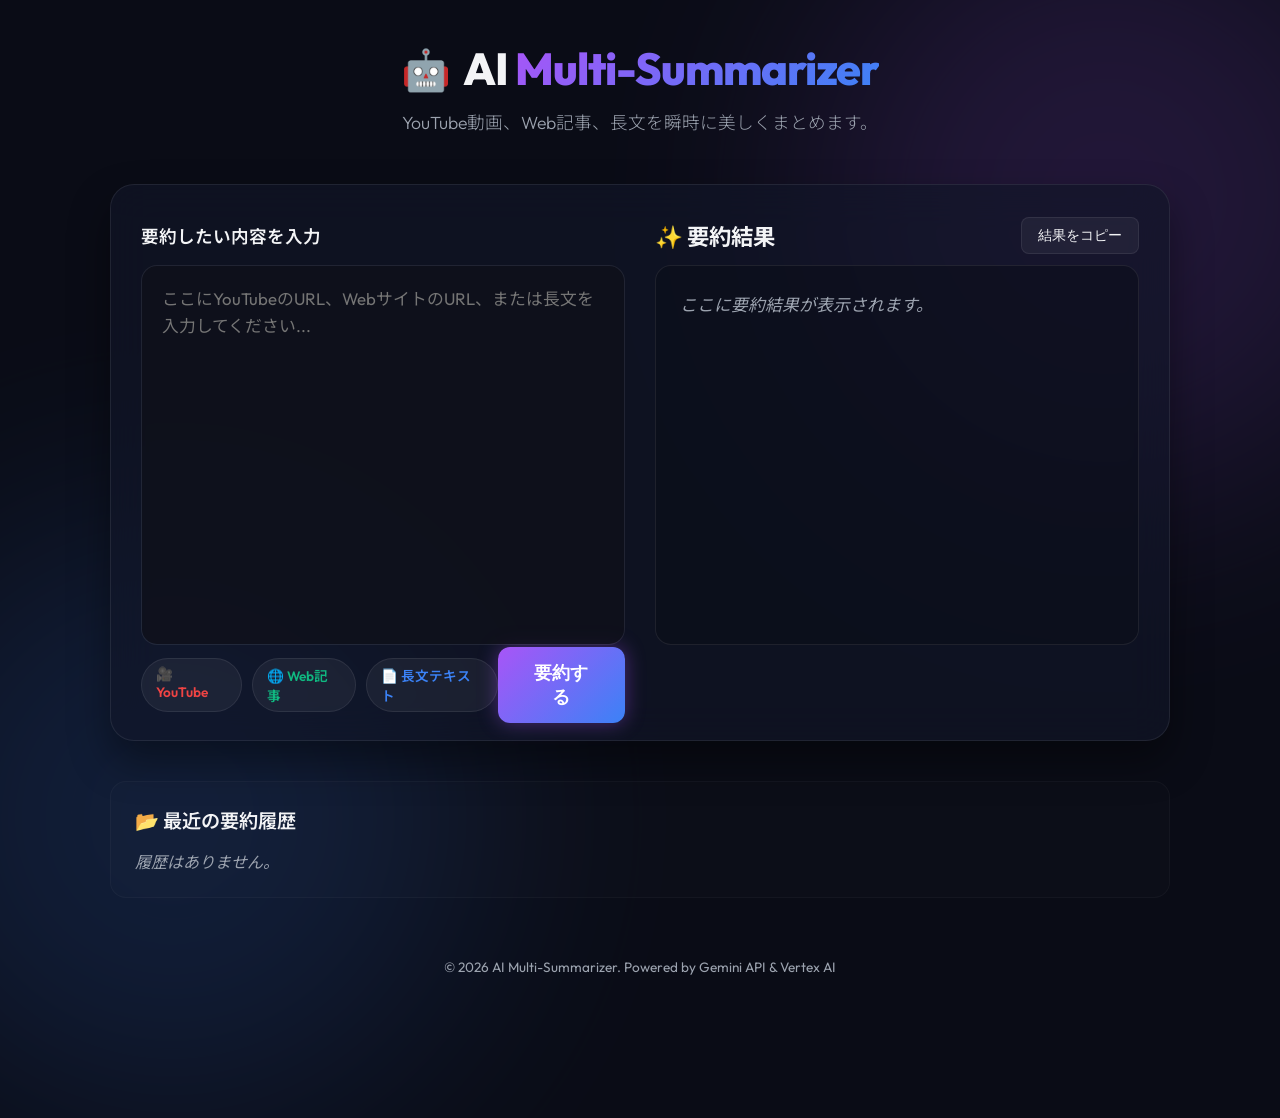
==== templates/index.html @ 9ffaaf73 "Initial commit with SEO and deploy configs" ====
<!DOCTYPE html>
<html lang="ja">
<head>
    <meta charset="UTF-8">
    <meta name="viewport" content="width=device-width, initial-scale=1.0">
    
    <!-- === 基本のSEO対策 === -->
    <title>AI Multi-Summarizer | 無料でYouTube動画やWeb記事をAI要約</title>
    <meta name="description" content="Gemini APIを利用した超高速・高精度のAI要約ツール。長いYouTube動画の字幕、ウェブ記事の本文、長文テキストを瞬時に箇条書きで日本語要約します。制限なしで無料利用可能。">
    <meta name="keywords" content="AI要約, YouTube要約, ウェブサイト要約, 無料AI, Gemini API, 文字起こし要約, テキストまとめ">
    <meta name="robots" content="index, follow">
    <link rel="canonical" href="https://your-app-name.onrender.com">

    <!-- === OGP設定 (SNSでシェアした時の見た目) === -->
    <meta property="og:title" content="AI Multi-Summarizer | 無料でYouTube動画やWeb記事をAI要約">
    <meta property="og:description" content="YouTube動画の字幕やブログ記事を瞬時に箇条書き要約！最新AI搭載の無料マルチ要約ツール。">
    <meta property="og:type" content="website">
    <meta property="og:url" content="https://your-app-name.onrender.com">
    <meta property="og:image" content="https://your-app-name.onrender.com/static/images/ogp-image.png">
    <meta property="og:site_name" content="AI Multi-Summarizer">
    <meta name="twitter:card" content="summary_large_image">

    <!-- === 構造化データ (Google検索エンジン向け) === -->
    <script type="application/ld+json">
    {
      "@context": "https://schema.org",
      "@type": "WebApplication",
      "name": "AI Multi-Summarizer",
      "description": "YouTube動画やWeb記事、長文テキストを日本語で高精度に要約するAIツール",
      "applicationCategory": "UtilityApplication",
      "operatingSystem": "All",
      "browserRequirements": "Requires JavaScript. Requires HTML5.",
      "genre": "AI, Summary Tool",
      "offers": {
        "@type": "Offer",
        "price": "0",
        "priceCurrency": "JPY"
      }
    }
    </script>

    <!-- Google FontsのOutfitフォントをインポート -->
    <link href="https://fonts.googleapis.com/css2?family=Outfit:wght@300;400;600;800&family=Noto+Sans+JP:wght@300;400;700&display=swap" rel="stylesheet">
    <!-- CSSファイルの紐付け -->
    <link rel="stylesheet" href="/static/css/style.css">
</head>
<body>
    <div class="background-glow bg-glow-1"></div>
    <div class="background-glow bg-glow-2"></div>

    <div class="container">
        <!-- ヘッダー -->
        <header>
            <div class="logo">
                <span class="logo-icon">🤖</span>
                <h1>AI <span class="gradient-text">Multi-Summarizer</span></h1>
            </div>
            <p class="subtitle">YouTube動画、Web記事、長文を瞬時に美しくまとめます。</p>
        </header>

        <!-- メインコンテンツ (物理的にズレない行分離グリッドレイアウト) -->
        <main class="main-card">
            <div class="app-layout">
                <!-- 1行目: ヘッダー部分 (左右のタイトル) -->
                <div class="layout-row headers-row">
                    <div class="layout-col left-col">
                        <label for="input-content" class="section-label">要約したい内容を入力</label>
                    </div>
                    <div class="layout-col right-col">
                        <div class="result-header">
                            <h2>✨ 要約結果</h2>
                            <button id="copy-btn" class="secondary-button">結果をコピー</button>
                        </div>
                    </div>
                </div>

                <!-- 2行目: メインコンテンツ (左右の枠) -->
                <div class="layout-row content-row">
                    <!-- 左カラム: 入力エリア -->
                    <div class="layout-col left-col">
                        <div class="textarea-wrapper">
                            <textarea id="input-content" placeholder="ここにYouTubeのURL、WebサイトのURL、または長文を入力してください..."></textarea>
                        </div>
                        
                        <div class="controls">
                            <div class="supported-badges">
                                <span class="badge youtube">🎥 YouTube</span>
                                <span class="badge web">🌐 Web記事</span>
                                <span class="badge text">📄 長文テキスト</span>
                            </div>
                            <button id="submit-btn" class="glow-button">
                                <span class="button-text">要約する</span>
                            </button>
                        </div>
                    </div>

                    <!-- 右カラム: 要約結果 -->
                    <div id="result-panel" class="layout-col right-col">
                        <div id="result-content" class="result-content">
                            <p class="placeholder-text">ここに要約結果が表示されます。</p>
                        </div>
                    </div>
                </div>
            </div>
        </main>

        <!-- 要約履歴エリア -->
        <section class="history-section">
            <h3>📂 最近の要約履歴</h3>
            <div id="history-list" class="history-list">
                <p class="no-history">履歴はありません。</p>
            </div>
        </section>

        <!-- フッター -->
        <footer>
            <p>&copy; 2026 AI Multi-Summarizer. Powered by Gemini API & Vertex AI</p>
        </footer>
    </div>

    <!-- JSファイルの紐付け -->
    <script src="/static/js/main.js"></script>
</body>
</html>
---- static/css/style.css ----
/* ============================================================
   AI Multi-Summarizer - style.css (Premium Dark UI)
   ============================================================ */

:root {
    --bg-dark: #0a0c16;
    --card-bg: rgba(18, 22, 41, 0.65);
    --border-color: rgba(255, 255, 255, 0.08);
    --text-primary: #f3f4f6;
    --text-secondary: #9ca3af;
    --primary-glow: linear-gradient(135deg, #a855f7 0%, #3b82f6 100%);
    --youtube-color: #ef4444;
    --web-color: #10b981;
    --text-color: #3b82f6;
}

* {
    box-sizing: border-box;
    margin: 0;
    padding: 0;
}

body {
    background-color: var(--bg-dark);
    color: var(--text-primary);
    font-family: 'Outfit', 'Noto Sans JP', sans-serif;
    min-height: 100vh;
    overflow-x: hidden;
    position: relative;
}

/* 宇宙のような光のオーラ（背景グロー） */
.background-glow {
    position: absolute;
    width: 600px;
    height: 600px;
    border-radius: 50%;
    filter: blur(120px);
    opacity: 0.15;
    z-index: -1;
    pointer-events: none;
}

.bg-glow-1 {
    background: #a855f7;
    top: -10%;
    right: -10%;
}

.bg-glow-2 {
    background: #3b82f6;
    bottom: -10%;
    left: -10%;
}

.container {
    max-width: 1100px;
    margin: 0 auto;
    padding: 40px 20px;
    display: flex;
    flex-direction: column;
    gap: 40px;
    min-height: 100vh;
}

/* ヘッダー */
header {
    text-align: center;
    margin-bottom: 10px;
}

.logo {
    display: flex;
    align-items: center;
    justify-content: center;
    gap: 12px;
    margin-bottom: 12px;
}

.logo-icon {
    font-size: 2.5rem;
}

.logo h1 {
    font-size: 2.8rem;
    font-weight: 800;
    letter-spacing: -1px;
}

.gradient-text {
    background: var(--primary-glow);
    -webkit-background-clip: text;
    -webkit-text-fill-color: transparent;
}

.subtitle {
    color: var(--text-secondary);
    font-size: 1.1rem;
    font-weight: 300;
}

/* メインのガラスモルフィズムカード */
.main-card {
    background: var(--card-bg);
    border: 1px solid var(--border-color);
    border-radius: 24px;
    padding: 30px;
    backdrop-filter: blur(20px);
    box-shadow: 0 20px 40px rgba(0, 0, 0, 0.4);
}

/* 行分離グリッドレイアウト */
.app-layout {
    display: flex;
    flex-direction: column;
    width: 100%;
    gap: 0;
}

.layout-row {
    display: flex;
    gap: 30px;
    width: 100%;
}

.headers-row {
    margin-bottom: 10px;
}

.layout-col {
    flex: 1;
    min-width: 0;
}

/* 左右の見出し（タイトル）の高さを完全に揃える */
.section-label, .result-header {
    height: 40px;
    display: flex;
    align-items: center;
    margin: 0;
}

.result-header {
    justify-content: space-between;
}

.result-header h2 {
    margin: 0; /* ブラウザ標準の余計な余白をリセット */
    padding: 0;
    font-size: 1.25rem;
    font-weight: 700;
}

.section-label {
    font-size: 1.1rem;
    font-weight: 600;
    color: var(--text-primary);
}

.textarea-wrapper {
    height: 380px; /* 入力枠の高さを固定 */
    display: flex;
    position: relative;
    border-radius: 16px;
    padding: 1px;
    background: var(--border-color);
    transition: background 0.3s;
}

.textarea-wrapper:focus-within {
    background: var(--primary-glow);
}

textarea {
    width: 100%;
    height: 100%;
    background: rgba(10, 12, 22, 0.8);
    border: none;
    border-radius: 15px;
    padding: 20px;
    color: var(--text-primary);
    font-family: inherit;
    font-size: 1.05rem;
    line-height: 1.6;
    resize: none;
    outline: none;
}

/* 操作パネル (入力枠のすぐ下 - ボタンの位置を右下に完全固定) */
.controls {
    display: flex;
    justify-content: space-between;
    align-items: center;
    flex-wrap: nowrap; /* 絶対に折り返さない */
    margin-top: 15px;
    height: 50px;
}

/* 右側結果枠内の埋め込みローダー */
.embedded-loader {
    display: flex;
    align-items: center;
    justify-content: center;
    gap: 15px;
    height: 100%;
    color: var(--text-secondary);
    font-style: italic;
}

/* モバイル環境（画面幅800px以下）のレイアウト調整 */
@media (max-width: 800px) {
    .layout-row {
        flex-direction: column;
        gap: 0;
    }
    
    .headers-row {
        display: none; /* スマホではヘッダー行を非表示にしてスッキリさせる */
    }
    
    .textarea-wrapper, .result-content {
        height: 280px !important; /* スマホではコンパクトに */
    }
    
    .controls {
        flex-wrap: wrap; /* スマホのみ折り返しOKにする */
        height: auto;
        margin-bottom: 20px;
    }
}

.supported-badges {
    display: flex;
    gap: 10px;
}

.badge {
    padding: 6px 14px;
    border-radius: 50px;
    font-size: 0.85rem;
    font-weight: 600;
    background: rgba(255, 255, 255, 0.05);
    border: 1px solid var(--border-color);
}

.badge.youtube { color: var(--youtube-color); }
.badge.web { color: var(--web-color); }
.badge.text { color: var(--text-color); }

/* 発光するグラデーションボタン */
.glow-button {
    background: var(--primary-glow);
    color: white;
    border: none;
    border-radius: 12px;
    padding: 14px 28px;
    font-size: 1.1rem;
    font-weight: 600;
    cursor: pointer;
    transition: transform 0.2s, box-shadow 0.2s;
    box-shadow: 0 0 20px rgba(168, 85, 247, 0.4);
    display: flex;
    align-items: center;
    gap: 10px;
}

.glow-button:hover {
    transform: translateY(-2px);
    box-shadow: 0 0 30px rgba(168, 85, 247, 0.6);
}

.glow-button:active {
    transform: translateY(0);
}

/* ボタンが無効化（要約中）されたときのスタイル */
.glow-button:disabled {
    opacity: 0.5; /* 半透明にする */
    cursor: not-allowed; /* 禁止マークのカーソルにする */
    transform: none !important; /* ホバーで動かさない */
    box-shadow: none !important; /* 光らせない */
}

/* ローディング表示用のスピナー */
.loading-spinner {
    display: none;
    width: 20px;
    height: 20px;
    border: 3px solid rgba(255, 255, 255, 0.3);
    border-top-color: white;
    border-radius: 50%;
    animation: spin 1s infinite linear;
}

@keyframes spin {
    to { transform: rotate(360deg); }
}

/* ステータス（読み込み中）パネル */
.status-panel {
    display: flex;
    align-items: center;
    gap: 15px;
    background: rgba(255, 255, 255, 0.02);
    border: 1px dashed var(--border-color);
    padding: 16px 20px;
    border-radius: 12px;
}

.pulse-loader {
    width: 12px;
    height: 12px;
    background-color: #3b82f6;
    border-radius: 50%;
    animation: pulse 1.5s infinite ease-in-out;
}

@keyframes pulse {
    0%, 100% { transform: scale(0.6); opacity: 0.4; }
    50% { transform: scale(1.2); opacity: 1; }
}

/* 結果パネル */
.result-panel {
    display: flex;
    flex-direction: column;
    gap: 20px;
    animation: fadeIn 0.5s ease-out;
}

@keyframes fadeIn {
    from { opacity: 0; transform: translateY(10px); }
    to { opacity: 1; transform: translateY(0); }
}

.result-header {
    display: flex;
    justify-content: space-between;
    align-items: center;
}

.result-header h2 {
    font-size: 1.4rem;
    font-weight: 700;
}

.secondary-button {
    background: rgba(255, 255, 255, 0.05);
    border: 1px solid var(--border-color);
    color: var(--text-primary);
    padding: 8px 16px;
    border-radius: 8px;
    cursor: pointer;
    font-size: 0.9rem;
    transition: background 0.2s;
}

.secondary-button:hover {
    background: rgba(255, 255, 255, 0.1);
}

.result-content {
    height: 380px; /* 入力枠(380px)と高さを完全に揃える */
    overflow-y: auto; /* はみ出たらスクロールバーを出す */
    background: rgba(10, 12, 22, 0.5);
    border: 1px solid var(--border-color);
    border-radius: 16px;
    padding: 24px;
    font-size: 1.05rem;
    line-height: 1.8;
    color: #e5e7eb;
}

.placeholder-text {
    color: var(--text-secondary);
    font-style: italic;
}

/* スクロールバーを美しくカスタマイズ (Chrome, Safari用) */
.result-content::-webkit-scrollbar {
    width: 6px;
}

.result-content::-webkit-scrollbar-track {
    background: rgba(10, 12, 22, 0.2);
    border-radius: 10px;
}

.result-content::-webkit-scrollbar-thumb {
    background: rgba(255, 255, 255, 0.1);
    border-radius: 10px;
}

.result-content::-webkit-scrollbar-thumb:hover {
    background: rgba(255, 255, 255, 0.2);
}

/* マークダウン表示の簡易スタイル調整 */
.result-content h1, .result-content h2, .result-content h3 {
    margin-top: 15px;
    margin-bottom: 10px;
}
.result-content ul, .result-content ol {
    margin-left: 20px;
    margin-bottom: 15px;
}
.result-content li {
    margin-bottom: 8px;
}

/* 履歴セクション */
.history-section {
    background: rgba(255, 255, 255, 0.01);
    border: 1px solid rgba(255, 255, 255, 0.03);
    border-radius: 16px;
    padding: 24px;
}

.history-section h3 {
    font-size: 1.2rem;
    font-weight: 600;
    margin-bottom: 15px;
}

.history-list {
    display: flex;
    flex-direction: column;
    gap: 12px;
}

.history-item {
    background: rgba(255, 255, 255, 0.03);
    border: 1px solid var(--border-color);
    border-radius: 10px;
    padding: 12px 18px;
    font-size: 0.95rem;
    cursor: pointer;
    transition: background 0.2s;
}

.history-item:hover {
    background: rgba(255, 255, 255, 0.07);
}

.no-history {
    color: var(--text-secondary);
    font-style: italic;
}

/* フッター */
footer {
    text-align: center;
    color: var(--text-secondary);
    font-size: 0.85rem;
    margin-top: 20px;
}

.hidden {
    display: none !important;
}
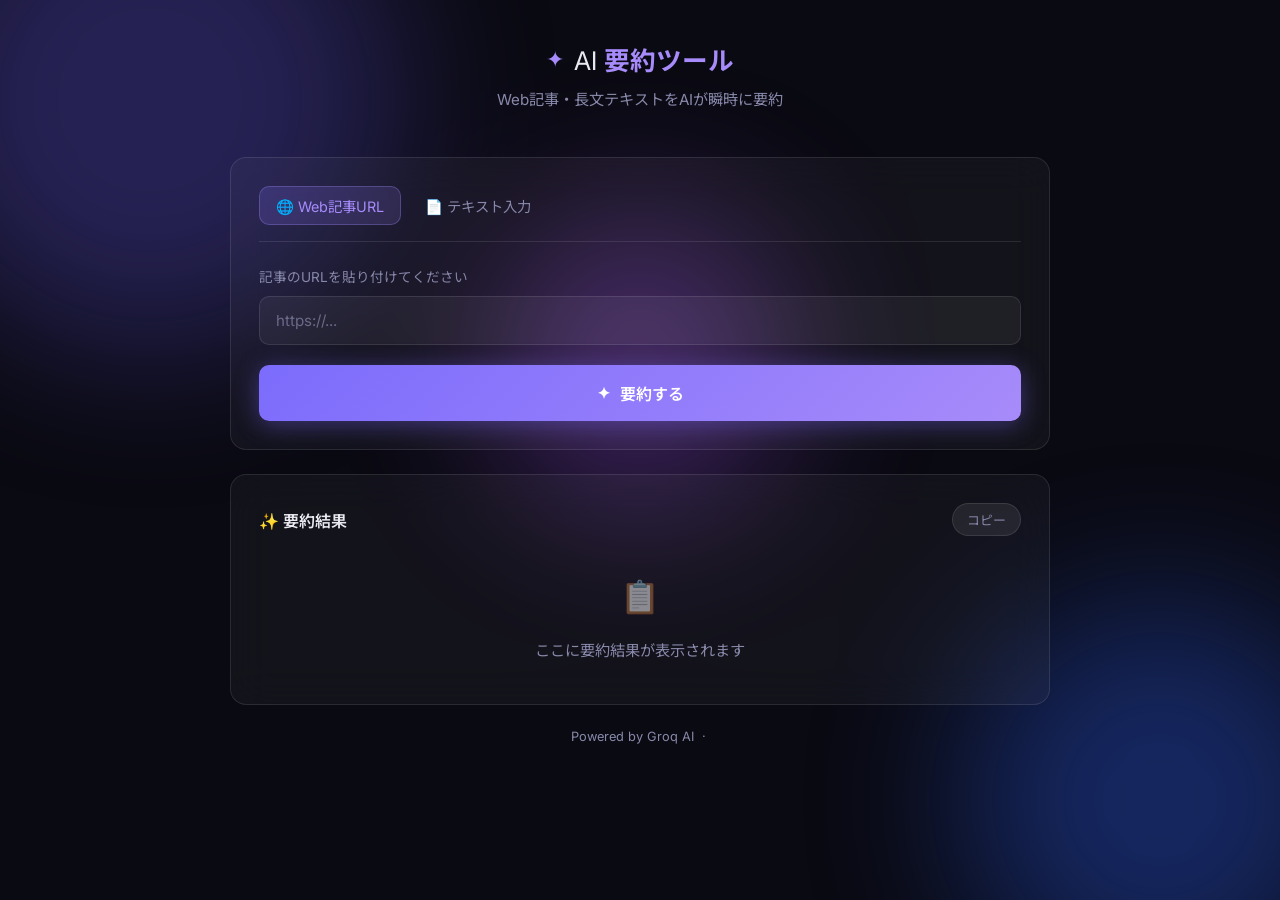
==== commit 90e6cd91: "新UIに刷新：YouTube削除、Web記事+テキスト入力の2機能に絞る" ====
--- a/templates/index.html
+++ b/templates/index.html
@@ -1,124 +1,87 @@
 <!DOCTYPE html>
 <html lang="ja">
 <head>
-    <meta charset="UTF-8">
-    <meta name="viewport" content="width=device-width, initial-scale=1.0">
-    
-    <!-- === 基本のSEO対策 === -->
-    <title>AI Multi-Summarizer | 無料でYouTube動画やWeb記事をAI要約</title>
-    <meta name="description" content="Gemini APIを利用した超高速・高精度のAI要約ツール。長いYouTube動画の字幕、ウェブ記事の本文、長文テキストを瞬時に箇条書きで日本語要約します。制限なしで無料利用可能。">
-    <meta name="keywords" content="AI要約, YouTube要約, ウェブサイト要約, 無料AI, Gemini API, 文字起こし要約, テキストまとめ">
-    <meta name="robots" content="index, follow">
-    <link rel="canonical" href="https://your-app-name.onrender.com">
-
-    <!-- === OGP設定 (SNSでシェアした時の見た目) === -->
-    <meta property="og:title" content="AI Multi-Summarizer | 無料でYouTube動画やWeb記事をAI要約">
-    <meta property="og:description" content="YouTube動画の字幕やブログ記事を瞬時に箇条書き要約！最新AI搭載の無料マルチ要約ツール。">
-    <meta property="og:type" content="website">
-    <meta property="og:url" content="https://your-app-name.onrender.com">
-    <meta property="og:image" content="https://your-app-name.onrender.com/static/images/ogp-image.png">
-    <meta property="og:site_name" content="AI Multi-Summarizer">
-    <meta name="twitter:card" content="summary_large_image">
-
-    <!-- === 構造化データ (Google検索エンジン向け) === -->
-    <script type="application/ld+json">
-    {
-      "@context": "https://schema.org",
-      "@type": "WebApplication",
-      "name": "AI Multi-Summarizer",
-      "description": "YouTube動画やWeb記事、長文テキストを日本語で高精度に要約するAIツール",
-      "applicationCategory": "UtilityApplication",
-      "operatingSystem": "All",
-      "browserRequirements": "Requires JavaScript. Requires HTML5.",
-      "genre": "AI, Summary Tool",
-      "offers": {
-        "@type": "Offer",
-        "price": "0",
-        "priceCurrency": "JPY"
-      }
-    }
-    </script>
-
-    <!-- Google FontsのOutfitフォントをインポート -->
-    <link href="https://fonts.googleapis.com/css2?family=Outfit:wght@300;400;600;800&family=Noto+Sans+JP:wght@300;400;700&display=swap" rel="stylesheet">
-    <!-- CSSファイルの紐付け -->
-    <link rel="stylesheet" href="/static/css/style.css">
+  <meta charset="UTF-8">
+  <meta name="viewport" content="width=device-width, initial-scale=1.0">
+  <title>AI 要約ツール | Web記事・長文を瞬時に要約</title>
+  <meta name="description" content="AIが長い記事やテキストを瞬時に日本語で要約します。Web記事のURLを貼るだけ、または長文テキストを入力するだけで要約完了。">
+  <link rel="preconnect" href="https://fonts.googleapis.com">
+  <link href="https://fonts.googleapis.com/css2?family=Noto+Sans+JP:wght@300;400;700&family=Inter:wght@300;400;600;700&display=swap" rel="stylesheet">
+  <link rel="stylesheet" href="/static/css/style.css">
 </head>
 <body>
-    <div class="background-glow bg-glow-1"></div>
-    <div class="background-glow bg-glow-2"></div>
+  <div class="bg-orbs">
+    <div class="orb orb-1"></div>
+    <div class="orb orb-2"></div>
+    <div class="orb orb-3"></div>
+  </div>
 
-    <div class="container">
-        <!-- ヘッダー -->
-        <header>
-            <div class="logo">
-                <span class="logo-icon">🤖</span>
-                <h1>AI <span class="gradient-text">Multi-Summarizer</span></h1>
-            </div>
-            <p class="subtitle">YouTube動画、Web記事、長文を瞬時に美しくまとめます。</p>
-        </header>
+  <div class="wrapper">
+    <header class="header">
+      <div class="logo">
+        <span class="logo-icon">✦</span>
+        <span class="logo-text">AI <strong>要約ツール</strong></span>
+      </div>
+      <p class="tagline">Web記事・長文テキストをAIが瞬時に要約</p>
+    </header>
 
-        <!-- メインコンテンツ (物理的にズレない行分離グリッドレイアウト) -->
-        <main class="main-card">
-            <div class="app-layout">
-                <!-- 1行目: ヘッダー部分 (左右のタイトル) -->
-                <div class="layout-row headers-row">
-                    <div class="layout-col left-col">
-                        <label for="input-content" class="section-label">要約したい内容を入力</label>
-                    </div>
-                    <div class="layout-col right-col">
-                        <div class="result-header">
-                            <h2>✨ 要約結果</h2>
-                            <button id="copy-btn" class="secondary-button">結果をコピー</button>
-                        </div>
-                    </div>
-                </div>
+    <main class="main">
+      <div class="card input-card">
+        <div class="tabs">
+          <button class="tab active" data-tab="url">🌐 Web記事URL</button>
+          <button class="tab" data-tab="text">📄 テキスト入力</button>
+        </div>
 
-                <!-- 2行目: メインコンテンツ (左右の枠) -->
-                <div class="layout-row content-row">
-                    <!-- 左カラム: 入力エリア -->
-                    <div class="layout-col left-col">
-                        <div class="textarea-wrapper">
-                            <textarea id="input-content" placeholder="ここにYouTubeのURL、WebサイトのURL、または長文を入力してください..."></textarea>
-                        </div>
-                        
-                        <div class="controls">
-                            <div class="supported-badges">
-                                <span class="badge youtube">🎥 YouTube</span>
-                                <span class="badge web">🌐 Web記事</span>
-                                <span class="badge text">📄 長文テキスト</span>
-                            </div>
-                            <button id="submit-btn" class="glow-button">
-                                <span class="button-text">要約する</span>
-                            </button>
-                        </div>
-                    </div>
+        <div class="tab-panel active" id="panel-url">
+          <div class="input-group">
+            <label class="input-label">記事のURLを貼り付けてください</label>
+            <input
+              type="url"
+              id="url-input"
+              class="text-input"
+              placeholder="https://..."
+              autocomplete="off"
+            >
+          </div>
+        </div>
 
-                    <!-- 右カラム: 要約結果 -->
-                    <div id="result-panel" class="layout-col right-col">
-                        <div id="result-content" class="result-content">
-                            <p class="placeholder-text">ここに要約結果が表示されます。</p>
-                        </div>
-                    </div>
-                </div>
-            </div>
-        </main>
+        <div class="tab-panel" id="panel-text">
+          <div class="input-group">
+            <label class="input-label">要約したいテキストを入力してください</label>
+            <textarea
+              id="text-input"
+              class="text-input textarea"
+              placeholder="ここに長文テキストを貼り付けてください..."
+              rows="8"
+            ></textarea>
+          </div>
+        </div>
 
-        <!-- 要約履歴エリア -->
-        <section class="history-section">
-            <h3>📂 最近の要約履歴</h3>
-            <div id="history-list" class="history-list">
-                <p class="no-history">履歴はありません。</p>
-            </div>
-        </section>
+        <button class="summarize-btn" id="summarize-btn">
+          <span class="btn-icon">✦</span>
+          <span class="btn-text">要約する</span>
+        </button>
+      </div>
 
-        <!-- フッター -->
-        <footer>
-            <p>&copy; 2026 AI Multi-Summarizer. Powered by Gemini API & Vertex AI</p>
-        </footer>
-    </div>
+      <div class="card result-card" id="result-card">
+        <div class="result-header">
+          <h2 class="result-title">✨ 要約結果</h2>
+          <button class="copy-btn" id="copy-btn">コピー</button>
+        </div>
+        <div class="result-body" id="result-body">
+          <div class="placeholder">
+            <div class="placeholder-icon">📋</div>
+            <p>ここに要約結果が表示されます</p>
+          </div>
+        </div>
+      </div>
+    </main>
 
-    <!-- JSファイルの紐付け -->
-    <script src="/static/js/main.js"></script>
+    <footer class="footer">
+      <p>Powered by Groq AI &nbsp;·&nbsp; <span id="char-count"></span></p>
+    </footer>
+  </div>
+
+  <script src="/static/js/main.js"></script>
 </body>
 </html>
--- a/static/css/style.css
+++ b/static/css/style.css
@@ -1,460 +1,212 @@
-/* ============================================================
-   AI Multi-Summarizer - style.css (Premium Dark UI)
-   ============================================================ */
+/* ==============================================
+   AI要約ツール - style.css
+   ============================================== */
+
+*, *::before, *::after { box-sizing: border-box; margin: 0; padding: 0; }
 
 :root {
-    --bg-dark: #0a0c16;
-    --card-bg: rgba(18, 22, 41, 0.65);
-    --border-color: rgba(255, 255, 255, 0.08);
-    --text-primary: #f3f4f6;
-    --text-secondary: #9ca3af;
-    --primary-glow: linear-gradient(135deg, #a855f7 0%, #3b82f6 100%);
-    --youtube-color: #ef4444;
-    --web-color: #10b981;
-    --text-color: #3b82f6;
-}
-
-* {
-    box-sizing: border-box;
-    margin: 0;
-    padding: 0;
-}
-
+  --bg:        #0a0a12;
+  --surface:   rgba(255,255,255,0.04);
+  --surface-h: rgba(255,255,255,0.08);
+  --border:    rgba(255,255,255,0.1);
+  --accent:    #7c6cfc;
+  --accent2:   #a78bfa;
+  --text:      #e8e8f0;
+  --text-muted:#8888aa;
+  --success:   #34d399;
+  --radius:    16px;
+  --radius-sm: 10px;
+}
+
+html { font-size: 16px; }
 body {
-    background-color: var(--bg-dark);
-    color: var(--text-primary);
-    font-family: 'Outfit', 'Noto Sans JP', sans-serif;
-    min-height: 100vh;
-    overflow-x: hidden;
-    position: relative;
-}
-
-/* 宇宙のような光のオーラ（背景グロー） */
-.background-glow {
-    position: absolute;
-    width: 600px;
-    height: 600px;
-    border-radius: 50%;
-    filter: blur(120px);
-    opacity: 0.15;
-    z-index: -1;
-    pointer-events: none;
-}
-
-.bg-glow-1 {
-    background: #a855f7;
-    top: -10%;
-    right: -10%;
-}
-
-.bg-glow-2 {
-    background: #3b82f6;
-    bottom: -10%;
-    left: -10%;
-}
-
-.container {
-    max-width: 1100px;
-    margin: 0 auto;
-    padding: 40px 20px;
-    display: flex;
-    flex-direction: column;
-    gap: 40px;
-    min-height: 100vh;
-}
-
-/* ヘッダー */
-header {
-    text-align: center;
-    margin-bottom: 10px;
-}
-
+  font-family: 'Inter', 'Noto Sans JP', sans-serif;
+  background: var(--bg);
+  color: var(--text);
+  min-height: 100vh;
+  overflow-x: hidden;
+}
+
+/* --- Background orbs --- */
+.bg-orbs { position: fixed; inset: 0; pointer-events: none; z-index: 0; overflow: hidden; }
+.orb {
+  position: absolute;
+  border-radius: 50%;
+  filter: blur(80px);
+  opacity: 0.35;
+  animation: drift 12s ease-in-out infinite alternate;
+}
+.orb-1 { width: 500px; height: 500px; background: #5b4fcf; top: -150px; left: -100px; animation-duration: 14s; }
+.orb-2 { width: 400px; height: 400px; background: #2d5ff5; bottom: -100px; right: -80px; animation-duration: 18s; animation-delay: -5s; }
+.orb-3 { width: 300px; height: 300px; background: #a855f7; top: 40%; left: 50%; transform: translate(-50%,-50%); animation-duration: 10s; animation-delay: -2s; }
+@keyframes drift { from { transform: translate(0,0); } to { transform: translate(30px, 20px); } }
+
+/* --- Layout --- */
+.wrapper {
+  position: relative; z-index: 1;
+  max-width: 860px;
+  margin: 0 auto;
+  padding: 40px 20px 60px;
+}
+
+/* --- Header --- */
+.header { text-align: center; margin-bottom: 48px; }
 .logo {
-    display: flex;
-    align-items: center;
-    justify-content: center;
-    gap: 12px;
-    margin-bottom: 12px;
-}
-
-.logo-icon {
-    font-size: 2.5rem;
-}
-
-.logo h1 {
-    font-size: 2.8rem;
-    font-weight: 800;
-    letter-spacing: -1px;
-}
-
-.gradient-text {
-    background: var(--primary-glow);
-    -webkit-background-clip: text;
-    -webkit-text-fill-color: transparent;
-}
-
-.subtitle {
-    color: var(--text-secondary);
-    font-size: 1.1rem;
-    font-weight: 300;
-}
-
-/* メインのガラスモルフィズムカード */
-.main-card {
-    background: var(--card-bg);
-    border: 1px solid var(--border-color);
-    border-radius: 24px;
-    padding: 30px;
-    backdrop-filter: blur(20px);
-    box-shadow: 0 20px 40px rgba(0, 0, 0, 0.4);
-}
-
-/* 行分離グリッドレイアウト */
-.app-layout {
-    display: flex;
-    flex-direction: column;
-    width: 100%;
-    gap: 0;
-}
-
-.layout-row {
-    display: flex;
-    gap: 30px;
-    width: 100%;
-}
-
-.headers-row {
-    margin-bottom: 10px;
-}
-
-.layout-col {
-    flex: 1;
-    min-width: 0;
-}
-
-/* 左右の見出し（タイトル）の高さを完全に揃える */
-.section-label, .result-header {
-    height: 40px;
-    display: flex;
-    align-items: center;
-    margin: 0;
-}
-
+  display: inline-flex; align-items: center; gap: 10px;
+  font-size: 1.6rem; margin-bottom: 10px;
+}
+.logo-icon { color: var(--accent2); font-size: 1.4rem; animation: pulse 3s ease-in-out infinite; }
+@keyframes pulse { 0%,100%{opacity:1;} 50%{opacity:0.6;} }
+.logo-text strong { color: var(--accent2); }
+.tagline { color: var(--text-muted); font-size: 0.95rem; }
+
+/* --- Cards --- */
+.card {
+  background: var(--surface);
+  border: 1px solid var(--border);
+  border-radius: var(--radius);
+  padding: 28px;
+  margin-bottom: 24px;
+  backdrop-filter: blur(20px);
+  -webkit-backdrop-filter: blur(20px);
+  transition: border-color 0.3s;
+}
+.card:hover { border-color: rgba(255,255,255,0.18); }
+
+/* --- Tabs --- */
+.tabs {
+  display: flex; gap: 8px;
+  margin-bottom: 24px;
+  border-bottom: 1px solid var(--border);
+  padding-bottom: 16px;
+}
+.tab {
+  background: none; border: none; cursor: pointer;
+  color: var(--text-muted);
+  font-size: 0.9rem; font-family: inherit;
+  padding: 8px 16px;
+  border-radius: var(--radius-sm);
+  transition: all 0.2s;
+}
+.tab:hover { background: var(--surface-h); color: var(--text); }
+.tab.active {
+  background: linear-gradient(135deg, rgba(124,108,252,0.2), rgba(167,139,250,0.15));
+  color: var(--accent2);
+  border: 1px solid rgba(167,139,250,0.3);
+}
+
+/* --- Tab panels --- */
+.tab-panel { display: none; }
+.tab-panel.active { display: block; }
+
+/* --- Inputs --- */
+.input-label {
+  display: block; font-size: 0.85rem;
+  color: var(--text-muted); margin-bottom: 10px;
+}
+.text-input {
+  width: 100%; padding: 14px 16px;
+  background: rgba(255,255,255,0.05);
+  border: 1px solid var(--border);
+  border-radius: var(--radius-sm);
+  color: var(--text);
+  font-family: inherit; font-size: 0.95rem;
+  outline: none; transition: border-color 0.2s, box-shadow 0.2s;
+}
+.text-input:focus {
+  border-color: var(--accent);
+  box-shadow: 0 0 0 3px rgba(124,108,252,0.15);
+}
+.text-input::placeholder { color: var(--text-muted); opacity: 0.7; }
+.textarea { resize: vertical; min-height: 180px; line-height: 1.6; }
+
+/* --- Summarize button --- */
+.summarize-btn {
+  width: 100%; margin-top: 20px;
+  display: flex; align-items: center; justify-content: center; gap: 10px;
+  padding: 16px 24px;
+  background: linear-gradient(135deg, var(--accent), var(--accent2));
+  border: none; border-radius: var(--radius-sm);
+  color: #fff; font-family: inherit; font-size: 1rem; font-weight: 600;
+  cursor: pointer;
+  box-shadow: 0 4px 24px rgba(124,108,252,0.4);
+  transition: all 0.25s;
+}
+.summarize-btn:hover:not(:disabled) {
+  transform: translateY(-2px);
+  box-shadow: 0 8px 32px rgba(124,108,252,0.5);
+}
+.summarize-btn:active:not(:disabled) { transform: translateY(0); }
+.summarize-btn:disabled { opacity: 0.6; cursor: not-allowed; transform: none; }
+.btn-icon { font-size: 1rem; }
+
+/* --- Result card --- */
 .result-header {
-    justify-content: space-between;
-}
-
-.result-header h2 {
-    margin: 0; /* ブラウザ標準の余計な余白をリセット */
-    padding: 0;
-    font-size: 1.25rem;
-    font-weight: 700;
-}
-
-.section-label {
-    font-size: 1.1rem;
-    font-weight: 600;
-    color: var(--text-primary);
-}
-
-.textarea-wrapper {
-    height: 380px; /* 入力枠の高さを固定 */
-    display: flex;
-    position: relative;
-    border-radius: 16px;
-    padding: 1px;
-    background: var(--border-color);
-    transition: background 0.3s;
-}
-
-.textarea-wrapper:focus-within {
-    background: var(--primary-glow);
-}
-
-textarea {
-    width: 100%;
-    height: 100%;
-    background: rgba(10, 12, 22, 0.8);
-    border: none;
-    border-radius: 15px;
-    padding: 20px;
-    color: var(--text-primary);
-    font-family: inherit;
-    font-size: 1.05rem;
-    line-height: 1.6;
-    resize: none;
-    outline: none;
-}
-
-/* 操作パネル (入力枠のすぐ下 - ボタンの位置を右下に完全固定) */
-.controls {
-    display: flex;
-    justify-content: space-between;
-    align-items: center;
-    flex-wrap: nowrap; /* 絶対に折り返さない */
-    margin-top: 15px;
-    height: 50px;
-}
-
-/* 右側結果枠内の埋め込みローダー */
-.embedded-loader {
-    display: flex;
-    align-items: center;
-    justify-content: center;
-    gap: 15px;
-    height: 100%;
-    color: var(--text-secondary);
-    font-style: italic;
-}
-
-/* モバイル環境（画面幅800px以下）のレイアウト調整 */
-@media (max-width: 800px) {
-    .layout-row {
-        flex-direction: column;
-        gap: 0;
-    }
-    
-    .headers-row {
-        display: none; /* スマホではヘッダー行を非表示にしてスッキリさせる */
-    }
-    
-    .textarea-wrapper, .result-content {
-        height: 280px !important; /* スマホではコンパクトに */
-    }
-    
-    .controls {
-        flex-wrap: wrap; /* スマホのみ折り返しOKにする */
-        height: auto;
-        margin-bottom: 20px;
-    }
-}
-
-.supported-badges {
-    display: flex;
-    gap: 10px;
-}
-
-.badge {
-    padding: 6px 14px;
-    border-radius: 50px;
-    font-size: 0.85rem;
-    font-weight: 600;
-    background: rgba(255, 255, 255, 0.05);
-    border: 1px solid var(--border-color);
-}
-
-.badge.youtube { color: var(--youtube-color); }
-.badge.web { color: var(--web-color); }
-.badge.text { color: var(--text-color); }
-
-/* 発光するグラデーションボタン */
-.glow-button {
-    background: var(--primary-glow);
-    color: white;
-    border: none;
-    border-radius: 12px;
-    padding: 14px 28px;
-    font-size: 1.1rem;
-    font-weight: 600;
-    cursor: pointer;
-    transition: transform 0.2s, box-shadow 0.2s;
-    box-shadow: 0 0 20px rgba(168, 85, 247, 0.4);
-    display: flex;
-    align-items: center;
-    gap: 10px;
-}
-
-.glow-button:hover {
-    transform: translateY(-2px);
-    box-shadow: 0 0 30px rgba(168, 85, 247, 0.6);
-}
-
-.glow-button:active {
-    transform: translateY(0);
-}
-
-/* ボタンが無効化（要約中）されたときのスタイル */
-.glow-button:disabled {
-    opacity: 0.5; /* 半透明にする */
-    cursor: not-allowed; /* 禁止マークのカーソルにする */
-    transform: none !important; /* ホバーで動かさない */
-    box-shadow: none !important; /* 光らせない */
-}
-
-/* ローディング表示用のスピナー */
-.loading-spinner {
-    display: none;
-    width: 20px;
-    height: 20px;
-    border: 3px solid rgba(255, 255, 255, 0.3);
-    border-top-color: white;
-    border-radius: 50%;
-    animation: spin 1s infinite linear;
-}
-
-@keyframes spin {
-    to { transform: rotate(360deg); }
-}
-
-/* ステータス（読み込み中）パネル */
-.status-panel {
-    display: flex;
-    align-items: center;
-    gap: 15px;
-    background: rgba(255, 255, 255, 0.02);
-    border: 1px dashed var(--border-color);
-    padding: 16px 20px;
-    border-radius: 12px;
-}
-
-.pulse-loader {
-    width: 12px;
-    height: 12px;
-    background-color: #3b82f6;
-    border-radius: 50%;
-    animation: pulse 1.5s infinite ease-in-out;
-}
-
-@keyframes pulse {
-    0%, 100% { transform: scale(0.6); opacity: 0.4; }
-    50% { transform: scale(1.2); opacity: 1; }
-}
-
-/* 結果パネル */
-.result-panel {
-    display: flex;
-    flex-direction: column;
-    gap: 20px;
-    animation: fadeIn 0.5s ease-out;
-}
-
-@keyframes fadeIn {
-    from { opacity: 0; transform: translateY(10px); }
-    to { opacity: 1; transform: translateY(0); }
-}
-
-.result-header {
-    display: flex;
-    justify-content: space-between;
-    align-items: center;
-}
-
-.result-header h2 {
-    font-size: 1.4rem;
-    font-weight: 700;
-}
-
-.secondary-button {
-    background: rgba(255, 255, 255, 0.05);
-    border: 1px solid var(--border-color);
-    color: var(--text-primary);
-    padding: 8px 16px;
-    border-radius: 8px;
-    cursor: pointer;
-    font-size: 0.9rem;
-    transition: background 0.2s;
-}
-
-.secondary-button:hover {
-    background: rgba(255, 255, 255, 0.1);
-}
-
-.result-content {
-    height: 380px; /* 入力枠(380px)と高さを完全に揃える */
-    overflow-y: auto; /* はみ出たらスクロールバーを出す */
-    background: rgba(10, 12, 22, 0.5);
-    border: 1px solid var(--border-color);
-    border-radius: 16px;
-    padding: 24px;
-    font-size: 1.05rem;
-    line-height: 1.8;
-    color: #e5e7eb;
-}
-
-.placeholder-text {
-    color: var(--text-secondary);
-    font-style: italic;
-}
-
-/* スクロールバーを美しくカスタマイズ (Chrome, Safari用) */
-.result-content::-webkit-scrollbar {
-    width: 6px;
-}
-
-.result-content::-webkit-scrollbar-track {
-    background: rgba(10, 12, 22, 0.2);
-    border-radius: 10px;
-}
-
-.result-content::-webkit-scrollbar-thumb {
-    background: rgba(255, 255, 255, 0.1);
-    border-radius: 10px;
-}
-
-.result-content::-webkit-scrollbar-thumb:hover {
-    background: rgba(255, 255, 255, 0.2);
-}
-
-/* マークダウン表示の簡易スタイル調整 */
+  display: flex; align-items: center; justify-content: space-between;
+  margin-bottom: 20px;
+}
+.result-title { font-size: 1rem; font-weight: 600; }
+.copy-btn {
+  background: var(--surface-h); border: 1px solid var(--border);
+  color: var(--text-muted); font-family: inherit; font-size: 0.8rem;
+  padding: 6px 14px; border-radius: 20px; cursor: pointer;
+  transition: all 0.2s;
+}
+.copy-btn:hover { color: var(--text); border-color: rgba(255,255,255,0.25); }
+
+.result-body {
+  line-height: 1.8; font-size: 0.95rem; color: var(--text);
+  min-height: 120px;
+}
+
+/* Placeholder */
+.placeholder {
+  display: flex; flex-direction: column; align-items: center;
+  justify-content: center; gap: 12px;
+  min-height: 120px; color: var(--text-muted);
+}
+.placeholder-icon { font-size: 2rem; opacity: 0.5; }
+
+/* Loading */
+.loading-state {
+  display: flex; flex-direction: column; align-items: center;
+  gap: 16px; min-height: 120px; justify-content: center;
+}
+.spinner {
+  width: 36px; height: 36px;
+  border: 3px solid rgba(255,255,255,0.1);
+  border-top-color: var(--accent2);
+  border-radius: 50%;
+  animation: spin 0.9s linear infinite;
+}
+@keyframes spin { to { transform: rotate(360deg); } }
+.loading-msg { color: var(--text-muted); font-size: 0.9rem; }
+
+/* Error */
+.error-msg {
+  color: #f87171; background: rgba(248,113,113,0.08);
+  border: 1px solid rgba(248,113,113,0.2);
+  border-radius: var(--radius-sm); padding: 14px 16px;
+  font-size: 0.9rem; line-height: 1.6;
+}
+
+/* Result content formatting */
 .result-content h1, .result-content h2, .result-content h3 {
-    margin-top: 15px;
-    margin-bottom: 10px;
-}
-.result-content ul, .result-content ol {
-    margin-left: 20px;
-    margin-bottom: 15px;
-}
-.result-content li {
-    margin-bottom: 8px;
-}
-
-/* 履歴セクション */
-.history-section {
-    background: rgba(255, 255, 255, 0.01);
-    border: 1px solid rgba(255, 255, 255, 0.03);
-    border-radius: 16px;
-    padding: 24px;
-}
-
-.history-section h3 {
-    font-size: 1.2rem;
-    font-weight: 600;
-    margin-bottom: 15px;
-}
-
-.history-list {
-    display: flex;
-    flex-direction: column;
-    gap: 12px;
-}
-
-.history-item {
-    background: rgba(255, 255, 255, 0.03);
-    border: 1px solid var(--border-color);
-    border-radius: 10px;
-    padding: 12px 18px;
-    font-size: 0.95rem;
-    cursor: pointer;
-    transition: background 0.2s;
-}
-
-.history-item:hover {
-    background: rgba(255, 255, 255, 0.07);
-}
-
-.no-history {
-    color: var(--text-secondary);
-    font-style: italic;
-}
-
-/* フッター */
-footer {
-    text-align: center;
-    color: var(--text-secondary);
-    font-size: 0.85rem;
-    margin-top: 20px;
-}
-
-.hidden {
-    display: none !important;
-}
+  color: var(--accent2); margin: 16px 0 8px;
+}
+.result-content strong { color: #c4b5fd; }
+.result-content ul { padding-left: 20px; margin: 8px 0; }
+.result-content li { margin: 4px 0; }
+
+/* --- Footer --- */
+.footer {
+  text-align: center; color: var(--text-muted);
+  font-size: 0.8rem; margin-top: 12px;
+}
+
+/* --- Responsive --- */
+@media (max-width: 600px) {
+  .wrapper { padding: 24px 16px 40px; }
+  .card { padding: 20px; }
+  .tabs { flex-wrap: wrap; }
+}
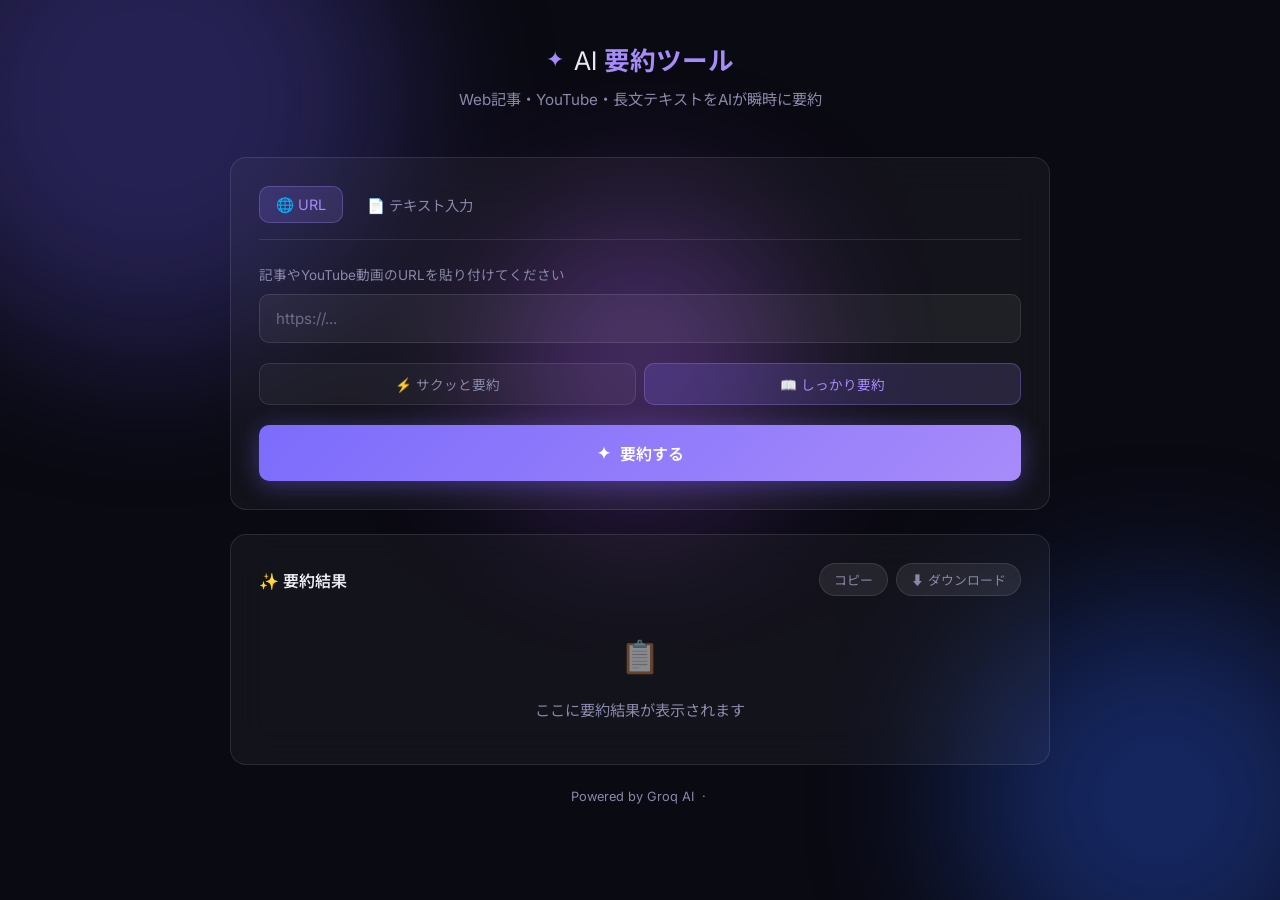
==== commit 8428fa03: "YouTube要約対応・PWAホーム画面アイコン・レート制限対策を追加 - 字幕優先、なければGroq Whisperで音声から文字起こし（1時間超の動画にも対応） - 非同期ジョブ+ポーリングで実際" ====
--- a/templates/index.html
+++ b/templates/index.html
@@ -3,8 +3,20 @@
 <head>
   <meta charset="UTF-8">
   <meta name="viewport" content="width=device-width, initial-scale=1.0">
-  <title>AI 要約ツール | Web記事・長文を瞬時に要約</title>
-  <meta name="description" content="AIが長い記事やテキストを瞬時に日本語で要約します。Web記事のURLを貼るだけ、または長文テキストを入力するだけで要約完了。">
+  <title>AI 要約ツール | Web記事・YouTube・長文を瞬時に要約</title>
+  <meta name="description" content="AIが長い記事やYouTube動画、長文テキストを瞬時に日本語で要約します。URLを貼るだけ、または長文テキストを入力するだけで要約完了。">
+
+  <!-- PWA / ホーム画面アイコン -->
+  <link rel="manifest" href="/static/manifest.json">
+  <meta name="theme-color" content="#0a0a12">
+  <link rel="icon" type="image/png" sizes="32x32" href="/static/icons/favicon-32.png">
+  <link rel="icon" type="image/png" sizes="16x16" href="/static/icons/favicon-16.png">
+  <link rel="apple-touch-icon" href="/static/icons/apple-touch-icon.png">
+  <meta name="apple-mobile-web-app-capable" content="yes">
+  <meta name="apple-mobile-web-app-status-bar-style" content="black-translucent">
+  <meta name="apple-mobile-web-app-title" content="AI要約">
+  <meta name="mobile-web-app-capable" content="yes">
+
   <link rel="preconnect" href="https://fonts.googleapis.com">
   <link href="https://fonts.googleapis.com/css2?family=Noto+Sans+JP:wght@300;400;700&family=Inter:wght@300;400;600;700&display=swap" rel="stylesheet">
   <link rel="stylesheet" href="/static/css/style.css">
@@ -22,19 +34,19 @@
         <span class="logo-icon">✦</span>
         <span class="logo-text">AI <strong>要約ツール</strong></span>
       </div>
-      <p class="tagline">Web記事・長文テキストをAIが瞬時に要約</p>
+      <p class="tagline">Web記事・YouTube・長文テキストをAIが瞬時に要約</p>
     </header>
 
     <main class="main">
       <div class="card input-card">
         <div class="tabs">
-          <button class="tab active" data-tab="url">🌐 Web記事URL</button>
+          <button class="tab active" data-tab="url">🌐 URL</button>
           <button class="tab" data-tab="text">📄 テキスト入力</button>
         </div>
 
         <div class="tab-panel active" id="panel-url">
           <div class="input-group">
-            <label class="input-label">記事のURLを貼り付けてください</label>
+            <label class="input-label">記事やYouTube動画のURLを貼り付けてください</label>
             <input
               type="url"
               id="url-input"
@@ -42,6 +54,13 @@
               placeholder="https://..."
               autocomplete="off"
             >
+          </div>
+          <div class="yt-preview" id="yt-preview" hidden>
+            <img id="yt-thumb" class="yt-thumb" alt="動画サムネイル">
+            <div class="yt-info">
+              <span class="yt-badge">▶ YouTube</span>
+              <p class="yt-title" id="yt-title"></p>
+            </div>
           </div>
         </div>
 
@@ -57,6 +76,11 @@
           </div>
         </div>
 
+        <div class="style-toggle" role="group" aria-label="要約の詳しさ">
+          <button type="button" class="style-btn" data-style="concise">⚡ サクッと要約</button>
+          <button type="button" class="style-btn active" data-style="detailed">📖 しっかり要約</button>
+        </div>
+
         <button class="summarize-btn" id="summarize-btn">
           <span class="btn-icon">✦</span>
           <span class="btn-text">要約する</span>
@@ -66,7 +90,10 @@
       <div class="card result-card" id="result-card">
         <div class="result-header">
           <h2 class="result-title">✨ 要約結果</h2>
-          <button class="copy-btn" id="copy-btn">コピー</button>
+          <div class="result-actions">
+            <button class="copy-btn" id="copy-btn">コピー</button>
+            <button class="download-btn" id="download-btn">⬇ ダウンロード</button>
+          </div>
         </div>
         <div class="result-body" id="result-body">
           <div class="placeholder">
--- a/static/css/style.css
+++ b/static/css/style.css
@@ -120,6 +120,50 @@
 .text-input::placeholder { color: var(--text-muted); opacity: 0.7; }
 .textarea { resize: vertical; min-height: 180px; line-height: 1.6; }
 
+/* --- YouTube preview --- */
+.yt-preview[hidden] { display: none; }
+.yt-preview {
+  display: flex; align-items: center; gap: 14px;
+  margin-top: 14px; padding: 10px;
+  background: rgba(255,255,255,0.05);
+  border: 1px solid var(--border);
+  border-radius: var(--radius-sm);
+  animation: fadeIn 0.25s ease;
+}
+@keyframes fadeIn { from { opacity: 0; transform: translateY(-4px); } to { opacity: 1; transform: translateY(0); } }
+.yt-thumb { width: 96px; height: 54px; object-fit: cover; border-radius: 6px; flex-shrink: 0; background: #000; }
+.yt-info { min-width: 0; }
+.yt-badge {
+  display: inline-block; font-size: 0.7rem; font-weight: 600;
+  color: #ff6b6b; background: rgba(255,107,107,0.12);
+  padding: 2px 8px; border-radius: 20px; margin-bottom: 4px;
+}
+.yt-title {
+  font-size: 0.85rem; color: var(--text);
+  overflow: hidden; text-overflow: ellipsis;
+  display: -webkit-box; -webkit-line-clamp: 2; -webkit-box-orient: vertical;
+}
+
+/* --- Style toggle --- */
+.style-toggle {
+  display: flex; gap: 8px; margin-top: 20px;
+}
+.style-btn {
+  flex: 1; padding: 10px 14px;
+  background: rgba(255,255,255,0.04);
+  border: 1px solid var(--border);
+  border-radius: var(--radius-sm);
+  color: var(--text-muted);
+  font-family: inherit; font-size: 0.85rem;
+  cursor: pointer; transition: all 0.2s;
+}
+.style-btn:hover { color: var(--text); border-color: rgba(255,255,255,0.25); }
+.style-btn.active {
+  background: linear-gradient(135deg, rgba(124,108,252,0.2), rgba(167,139,250,0.15));
+  color: var(--accent2);
+  border-color: rgba(167,139,250,0.3);
+}
+
 /* --- Summarize button --- */
 .summarize-btn {
   width: 100%; margin-top: 20px;
@@ -146,13 +190,14 @@
   margin-bottom: 20px;
 }
 .result-title { font-size: 1rem; font-weight: 600; }
-.copy-btn {
+.result-actions { display: flex; gap: 8px; }
+.copy-btn, .download-btn {
   background: var(--surface-h); border: 1px solid var(--border);
   color: var(--text-muted); font-family: inherit; font-size: 0.8rem;
   padding: 6px 14px; border-radius: 20px; cursor: pointer;
   transition: all 0.2s;
 }
-.copy-btn:hover { color: var(--text); border-color: rgba(255,255,255,0.25); }
+.copy-btn:hover, .download-btn:hover { color: var(--text); border-color: rgba(255,255,255,0.25); }
 
 .result-body {
   line-height: 1.8; font-size: 0.95rem; color: var(--text);
@@ -209,4 +254,7 @@
   .wrapper { padding: 24px 16px 40px; }
   .card { padding: 20px; }
   .tabs { flex-wrap: wrap; }
-}
+  .style-toggle { flex-direction: column; }
+  .yt-thumb { width: 72px; height: 40px; }
+  .result-header { flex-wrap: wrap; gap: 10px; }
+}
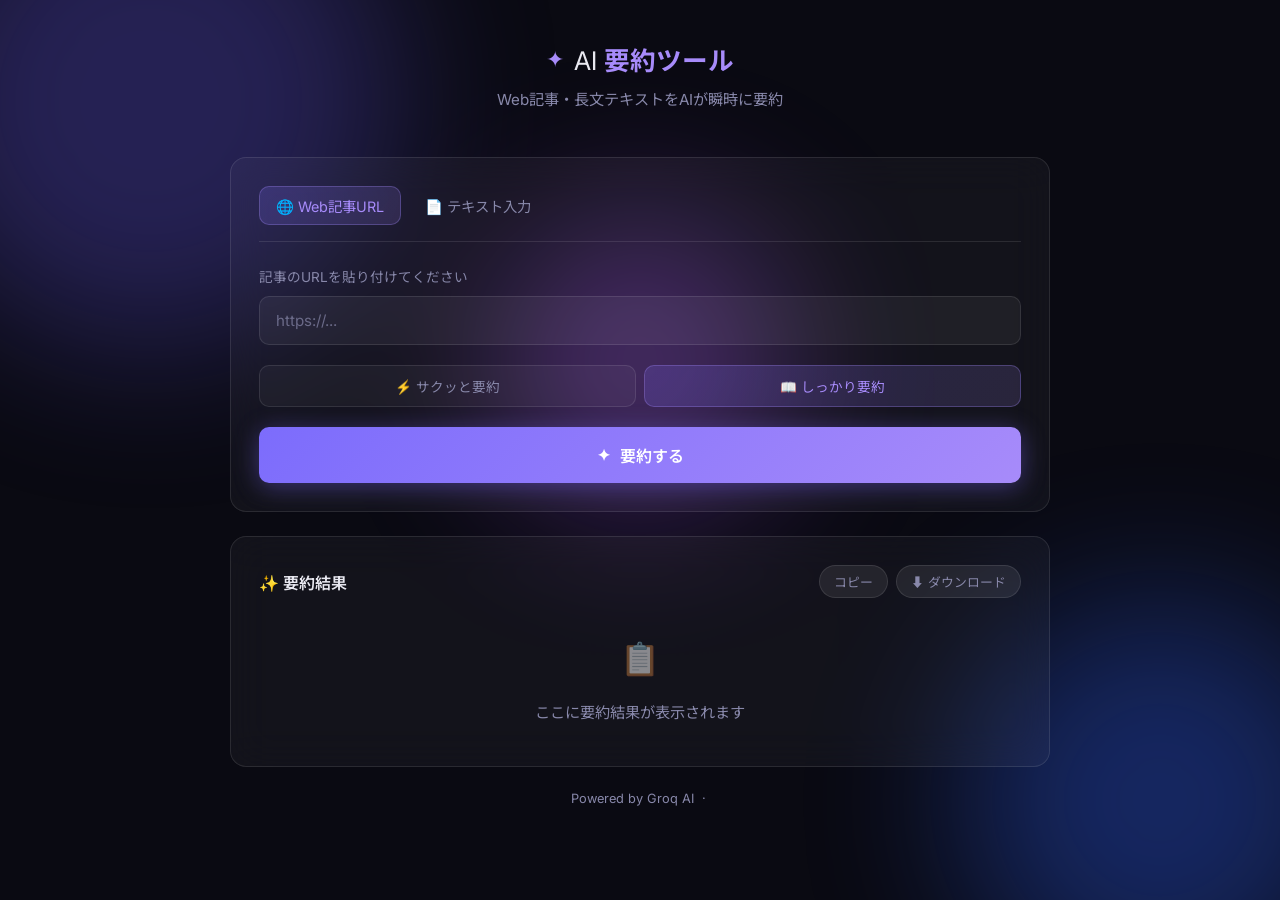
==== commit d8d3453f: "YouTube要約機能をUIから非表示化（RenderのIPがブロックされ動作しないため） RenderのサーバーIPがYouTube側からブロックされ、字幕・音声のどちらも 取得できないことが判明。" ====
--- a/templates/index.html
+++ b/templates/index.html
@@ -3,8 +3,8 @@
 <head>
   <meta charset="UTF-8">
   <meta name="viewport" content="width=device-width, initial-scale=1.0">
-  <title>AI 要約ツール | Web記事・YouTube・長文を瞬時に要約</title>
-  <meta name="description" content="AIが長い記事やYouTube動画、長文テキストを瞬時に日本語で要約します。URLを貼るだけ、または長文テキストを入力するだけで要約完了。">
+  <title>AI 要約ツール | Web記事・長文を瞬時に要約</title>
+  <meta name="description" content="AIが長い記事やテキストを瞬時に日本語で要約します。Web記事のURLを貼るだけ、または長文テキストを入力するだけで要約完了。">
 
   <!-- PWA / ホーム画面アイコン -->
   <link rel="manifest" href="/static/manifest.json">
@@ -34,19 +34,19 @@
         <span class="logo-icon">✦</span>
         <span class="logo-text">AI <strong>要約ツール</strong></span>
       </div>
-      <p class="tagline">Web記事・YouTube・長文テキストをAIが瞬時に要約</p>
+      <p class="tagline">Web記事・長文テキストをAIが瞬時に要約</p>
     </header>
 
     <main class="main">
       <div class="card input-card">
         <div class="tabs">
-          <button class="tab active" data-tab="url">🌐 URL</button>
+          <button class="tab active" data-tab="url">🌐 Web記事URL</button>
           <button class="tab" data-tab="text">📄 テキスト入力</button>
         </div>
 
         <div class="tab-panel active" id="panel-url">
           <div class="input-group">
-            <label class="input-label">記事やYouTube動画のURLを貼り付けてください</label>
+            <label class="input-label">記事のURLを貼り付けてください</label>
             <input
               type="url"
               id="url-input"
@@ -54,13 +54,6 @@
               placeholder="https://..."
               autocomplete="off"
             >
-          </div>
-          <div class="yt-preview" id="yt-preview" hidden>
-            <img id="yt-thumb" class="yt-thumb" alt="動画サムネイル">
-            <div class="yt-info">
-              <span class="yt-badge">▶ YouTube</span>
-              <p class="yt-title" id="yt-title"></p>
-            </div>
           </div>
         </div>
 
--- a/static/css/style.css
+++ b/static/css/style.css
@@ -120,30 +120,6 @@
 .text-input::placeholder { color: var(--text-muted); opacity: 0.7; }
 .textarea { resize: vertical; min-height: 180px; line-height: 1.6; }
 
-/* --- YouTube preview --- */
-.yt-preview[hidden] { display: none; }
-.yt-preview {
-  display: flex; align-items: center; gap: 14px;
-  margin-top: 14px; padding: 10px;
-  background: rgba(255,255,255,0.05);
-  border: 1px solid var(--border);
-  border-radius: var(--radius-sm);
-  animation: fadeIn 0.25s ease;
-}
-@keyframes fadeIn { from { opacity: 0; transform: translateY(-4px); } to { opacity: 1; transform: translateY(0); } }
-.yt-thumb { width: 96px; height: 54px; object-fit: cover; border-radius: 6px; flex-shrink: 0; background: #000; }
-.yt-info { min-width: 0; }
-.yt-badge {
-  display: inline-block; font-size: 0.7rem; font-weight: 600;
-  color: #ff6b6b; background: rgba(255,107,107,0.12);
-  padding: 2px 8px; border-radius: 20px; margin-bottom: 4px;
-}
-.yt-title {
-  font-size: 0.85rem; color: var(--text);
-  overflow: hidden; text-overflow: ellipsis;
-  display: -webkit-box; -webkit-line-clamp: 2; -webkit-box-orient: vertical;
-}
-
 /* --- Style toggle --- */
 .style-toggle {
   display: flex; gap: 8px; margin-top: 20px;
@@ -255,6 +231,5 @@
   .card { padding: 20px; }
   .tabs { flex-wrap: wrap; }
   .style-toggle { flex-direction: column; }
-  .yt-thumb { width: 72px; height: 40px; }
   .result-header { flex-wrap: wrap; gap: 10px; }
 }
